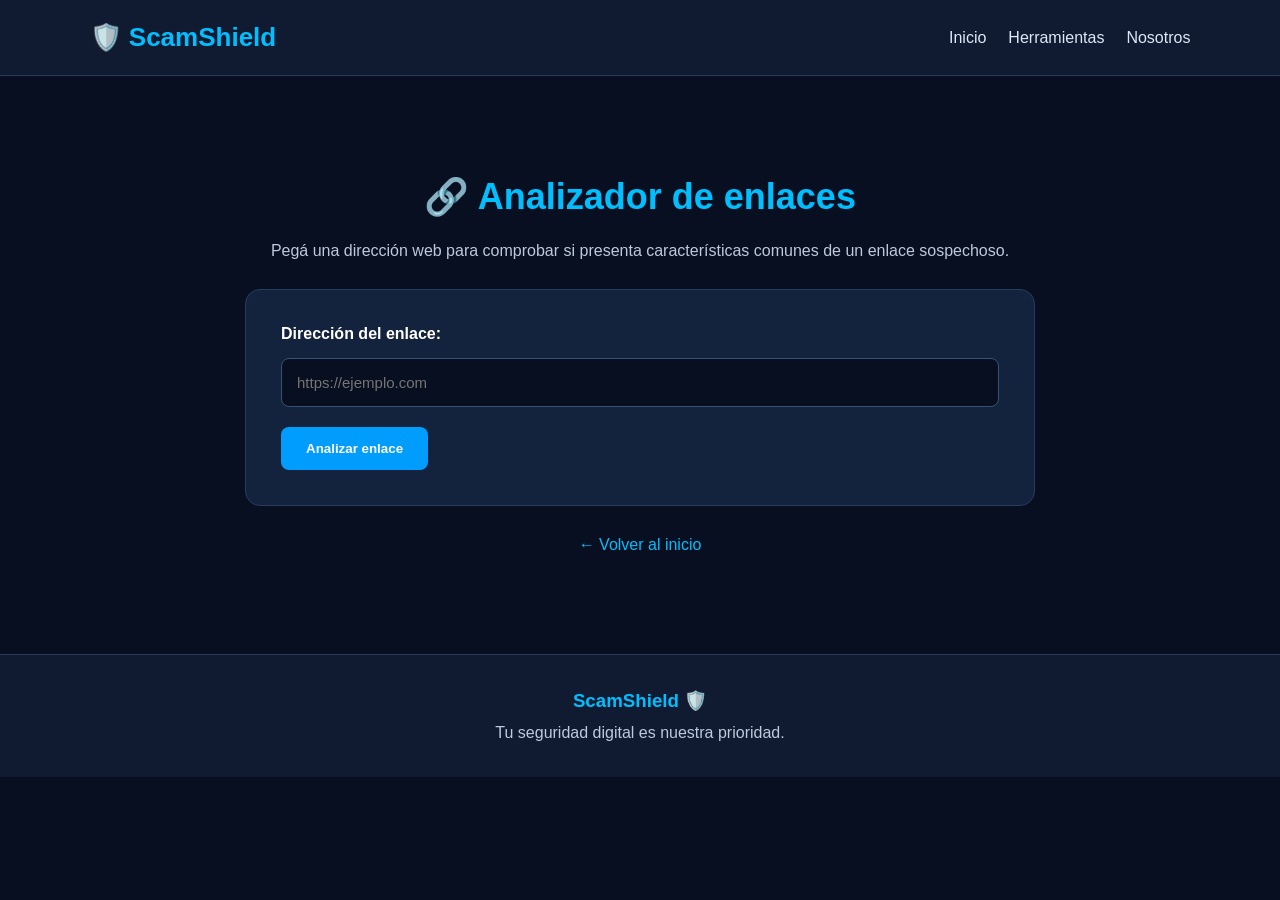
==== enlace.html @ 1ad056f2 "Add files via upload" ====
<!DOCTYPE html>
<html lang="es">
<head>
    <meta charset="UTF-8">
    <meta name="viewport" content="width=device-width, initial-scale=1.0">
    <title>Analizar enlaces - ScamShield</title>
    <link rel="stylesheet" href="styles.css">
</head>
<body>

<header>
    <h2>🛡️ ScamShield</h2>

    <nav>
        <a href="index.html">Inicio</a>
        <a href="index.html#herramientas">Herramientas</a>
        <a href="index.html#nosotros">Nosotros</a>
    </nav>
</header>

<section class="pagina-herramienta">

    <h1>🔗 Analizador de enlaces</h1>

    <p>
        Pegá una dirección web para comprobar si presenta
        características comunes de un enlace sospechoso.
    </p>

    <div class="formulario">

        <label for="enlace">Dirección del enlace:</label>

        <input
            type="text"
            id="enlace"
            placeholder="https://ejemplo.com"
        >

        <button id="analizarEnlace">Analizar enlace</button>

    </div>

    <a href="index.html" class="volver">← Volver al inicio</a>

</section>

<footer>
    <h3>ScamShield 🛡️</h3>
    <p>Tu seguridad digital es nuestra prioridad.</p>
</footer>

<script src="app.js"></script>

</body>
</html>
---- styles.css ----
/* =================================
   CONFIGURACIÓN GENERAL
================================= */

* {
    margin: 0;
    padding: 0;
    box-sizing: border-box;
}

html {
    scroll-behavior: smooth;
}

body {
    font-family: Arial, sans-serif;
    background: #080f20;
    color: white;
}

section {
    scroll-margin-top: 80px;
}

/* =================================
   ENCABEZADO
================================= */

header {
    background: #101b32;
    padding: 22px 7%;
    display: flex;
    justify-content: space-between;
    align-items: center;
    border-bottom: 1px solid #263c5c;
}

header h2 {
    color: #00bfff;
    font-size: 26px;
}

nav {
    display: flex;
    flex-wrap: wrap;
    gap: 22px;
}

nav a {
    color: #dce8f8;
    text-decoration: none;
    transition: 0.3s;
}

nav a:hover {
    color: #00bfff;
}

/* =================================
   PRESENTACIÓN PRINCIPAL
================================= */

.inicio {
    text-align: center;
    padding: 110px 20px;
    background: linear-gradient(135deg, #142b50, #080f20);
}

.etiqueta {
    display: inline-block;
    color: #00bfff;
    font-size: 12px;
    font-weight: bold;
    letter-spacing: 2px;
    margin-bottom: 22px;
}

.inicio h1 {
    font-size: 48px;
    margin-bottom: 20px;
}

.inicio p {
    color: #bdc9dc;
    font-size: 18px;
    line-height: 1.6;
    margin-bottom: 30px;
}

.boton {
    display: inline-block;
    background: #009dff;
    color: white;
    padding: 15px 30px;
    border-radius: 8px;
    text-decoration: none;
    font-weight: bold;
    transition: 0.3s;
}

.boton:hover {
    background: #007acc;
    transform: scale(1.05);
}

/* =================================
   HERRAMIENTAS
================================= */

#herramientas {
    padding: 75px 7%;
    text-align: center;
}

#herramientas h2,
#tecnologias h2,
#nosotros h2 {
    font-size: 32px;
    margin-bottom: 18px;
}

.subtitulo {
    color: #bdc9dc;
    margin-bottom: 40px;
    line-height: 1.6;
}

.contenedor {
    display: grid;
    grid-template-columns: repeat(4, 1fr);
    gap: 25px;
}

.tarjeta {
    background: #14233d;
    padding: 35px 22px;
    border-radius: 14px;
    border: 1px solid #263c5c;
    transition: 0.3s;
}

.tarjeta:hover {
    transform: translateY(-8px);
    border-color: #00bfff;
    box-shadow: 0 8px 25px #001b35;
}

.icono {
    font-size: 35px;
    margin-bottom: 18px;
}

.tarjeta h3 {
    margin-bottom: 18px;
    color: #00bfff;
    font-size: 20px;
}

.tarjeta p {
    color: #bdc9dc;
    margin-bottom: 25px;
    line-height: 1.5;
}

.tarjeta a {
    display: inline-block;
    background: #007acc;
    color: white;
    padding: 11px 18px;
    border-radius: 7px;
    text-decoration: none;
    transition: 0.3s;
}

.tarjeta a:hover {
    background: #009dff;
}

/* =================================
   TECNOLOGÍAS UTILIZADAS
================================= */

#tecnologias {
    padding: 75px 7%;
    text-align: center;
    background: #101b32;
}

.tecnologias-contenedor {
    display: grid;
    grid-template-columns: repeat(3, 1fr);
    gap: 22px;
}

.tecnologia {
    background: #14233d;
    border: 1px solid #263c5c;
    border-radius: 14px;
    padding: 30px 22px;
    transition: 0.3s;
}

.tecnologia:hover {
    transform: translateY(-6px);
    border-color: #00bfff;
}

.tecnologia-icono {
    font-size: 36px;
    margin-bottom: 18px;
}

.tecnologia h3 {
    color: #00bfff;
    margin-bottom: 15px;
    font-size: 20px;
}

.tecnologia p {
    color: #bdc9dc;
    line-height: 1.6;
    font-size: 14px;
}

/* =================================
   SOBRE EL CREADOR
================================= */

#nosotros {
    padding: 85px 7%;
    text-align: center;
}

.perfil {
    max-width: 950px;
    margin: 0 auto;
    display: flex;
    align-items: center;
    gap: 45px;
    text-align: left;
    background: #14233d;
    border: 1px solid #263c5c;
    border-radius: 18px;
    padding: 40px;
}

.perfil-foto {
    flex-shrink: 0;
    width: 240px;
    height: 240px;
    border-radius: 50%;
    overflow: hidden;
    border: 4px solid #00bfff;
    box-shadow: 0 0 25px #003e66;
}

.perfil-foto img {
    width: 100%;
    height: 100%;
    object-fit: cover;
    object-position: center 25%;
}

.perfil-informacion {
    flex: 1;
}

.perfil-etiqueta {
    color: #00bfff;
    font-size: 12px;
    font-weight: bold;
    letter-spacing: 2px;
}

.perfil-informacion h3 {
    font-size: 30px;
    margin-top: 12px;
    margin-bottom: 8px;
}

.perfil-estudio {
    color: #00bfff;
    margin-bottom: 10px;
}

.escuela {
    color: #dce8f8;
    font-weight: bold;
    line-height: 1.5;
}

.linea-perfil {
    width: 65px;
    height: 3px;
    background: #00bfff;
    margin: 22px 0;
    border-radius: 5px;
}

.descripcion-perfil {
    color: #bdc9dc;
    line-height: 1.8;
    font-size: 15px;
}

/* =================================
   PIE DE PÁGINA
================================= */

footer {
    text-align: center;
    padding: 35px 20px;
    background: #101b32;
    border-top: 1px solid #263c5c;
}

footer h3 {
    color: #00bfff;
    margin-bottom: 12px;
}

footer p {
    color: #bdc9dc;
}

.copyright {
    margin-top: 15px;
    font-size: 13px;
    color: #8193ad;
}

/* =================================
   PÁGINAS DE HERRAMIENTAS
================================= */

.pagina-herramienta {
    max-width: 850px;
    margin: 70px auto;
    padding: 30px;
    text-align: center;
}

.pagina-herramienta h1 {
    font-size: 36px;
    color: #00bfff;
    margin-bottom: 20px;
}

.pagina-herramienta p {
    color: #bdc9dc;
    margin-bottom: 25px;
    line-height: 1.6;
}

.formulario {
    background: #14233d;
    padding: 35px;
    border: 1px solid #263c5c;
    border-radius: 15px;
    text-align: left;
}

.formulario label {
    display: block;
    margin-bottom: 15px;
    font-weight: bold;
}

.formulario textarea {
    width: 100%;
    min-height: 180px;
    resize: vertical;
    padding: 15px;
    border-radius: 8px;
    border: 1px solid #385273;
    background: #080f20;
    color: white;
    font-family: Arial, sans-serif;
    font-size: 15px;
}

.formulario input {
    width: 100%;
    padding: 15px;
    border-radius: 8px;
    border: 1px solid #385273;
    background: #080f20;
    color: white;
    font-size: 15px;
    outline: none;
}

.formulario input:focus,
.formulario textarea:focus {
    border-color: #00bfff;
    outline: none;
}

.formulario button {
    margin-top: 20px;
    padding: 14px 25px;
    background: #009dff;
    border: none;
    border-radius: 8px;
    color: white;
    font-weight: bold;
    cursor: pointer;
    transition: 0.3s;
}

.formulario button:hover {
    background: #007acc;
}

.formulario h2,
.formulario h3 {
    margin-bottom: 15px;
}

.formulario #mensajeOriginal {
    overflow-wrap: anywhere;
    white-space: pre-wrap;
}

.volver {
    display: inline-block;
    margin-top: 30px;
    color: #00bfff;
    text-decoration: none;
}

.volver:hover {
    color: white;
}

/* =================================
   LECTOR QR
================================= */

#lectorQR {
    width: 100%;
    max-width: 500px;
    margin: 20px auto;
}

#lectorQR video {
    border-radius: 10px;
}

/* =================================
   ADAPTACIÓN A TABLETS
================================= */

@media (max-width: 900px) {

    .contenedor {
        grid-template-columns: repeat(2, 1fr);
    }

    .tecnologias-contenedor {
        grid-template-columns: repeat(2, 1fr);
    }

    .perfil {
        gap: 30px;
    }

}

/* =================================
   ADAPTACIÓN A CELULARES
================================= */

@media (max-width: 600px) {

    header {
        flex-direction: column;
        gap: 20px;
    }

    nav {
        justify-content: center;
        gap: 13px;
    }

    nav a {
        font-size: 13px;
    }

    .inicio {
        padding: 75px 20px;
    }

    .inicio h1 {
        font-size: 32px;
    }

    .inicio p {
        font-size: 15px;
    }

    #herramientas,
    #tecnologias,
    #nosotros {
        padding: 55px 20px;
    }

    #herramientas h2,
    #tecnologias h2,
    #nosotros h2 {
        font-size: 27px;
    }

    .contenedor,
    .tecnologias-contenedor {
        grid-template-columns: 1fr;
    }

    .perfil {
        flex-direction: column;
        text-align: center;
        padding: 28px 20px;
    }

    .perfil-foto {
        width: 190px;
        height: 190px;
    }

    .linea-perfil {
        margin: 20px auto;
    }

    .perfil-informacion h3 {
        font-size: 26px;
    }

    .pagina-herramienta {
        margin: 35px auto;
        padding: 20px;
    }

    .pagina-herramienta h1 {
        font-size: 29px;
    }

    .formulario {
        padding: 20px;
    }

}


/* =================================
   DISEÑO DEL ANALIZADOR QR
================================= */

.qr-opciones {
    display: grid;
    grid-template-columns: repeat(2, minmax(0, 1fr));
    gap: 25px;
    width: 100%;
    max-width: 950px;
    margin: 35px auto;
}

.qr-opcion {
    background: #101b32;
    border: 1px solid #243957;
    border-radius: 18px;
    padding: 30px 22px;
    text-align: center;
    min-width: 0;
}

.qr-opcion h2 {
    color: #ffffff;
    margin: 12px 0;
}

.qr-opcion p {
    color: #b9c7dc;
    line-height: 1.6;
}

.qr-icono {
    font-size: 45px;
    margin-bottom: 15px;
}

.qr-opcion input[type="file"] {
    display: block;
    width: 100%;
    max-width: 100%;
    margin: 22px auto 10px;
    color: #ffffff;
}

.qr-estado {
    margin-top: 15px;
    font-size: 14px;
    overflow-wrap: anywhere;
}

.qr-advertencia {
    max-width: 950px;
    margin: 25px auto;
    padding: 15px;
    background: #14233d;
    border-left: 4px solid #00bfff;
    border-radius: 8px;
    color: #ffffff;
}

#lectorQR {
    width: 100%;
    max-width: 400px;
    margin: 20px auto;
    overflow: hidden;
}

#lectorQR video {
    max-width: 100%;
    border-radius: 10px;
}

.qr-opcion button {
    margin: 8px 4px;
    max-width: 100%;
}

/* Adaptación para celulares */

@media (max-width: 700px) {

    .qr-opciones {
        grid-template-columns: 1fr;
        gap: 18px;
        margin: 25px auto;
    }

    .qr-opcion {
        padding: 24px 16px;
    }

    .pagina-herramienta {
        padding: 20px 15px;
    }

    .qr-advertencia {
        margin: 20px 0;
    }

    #lectorQR {
        max-width: 100%;
    }

}
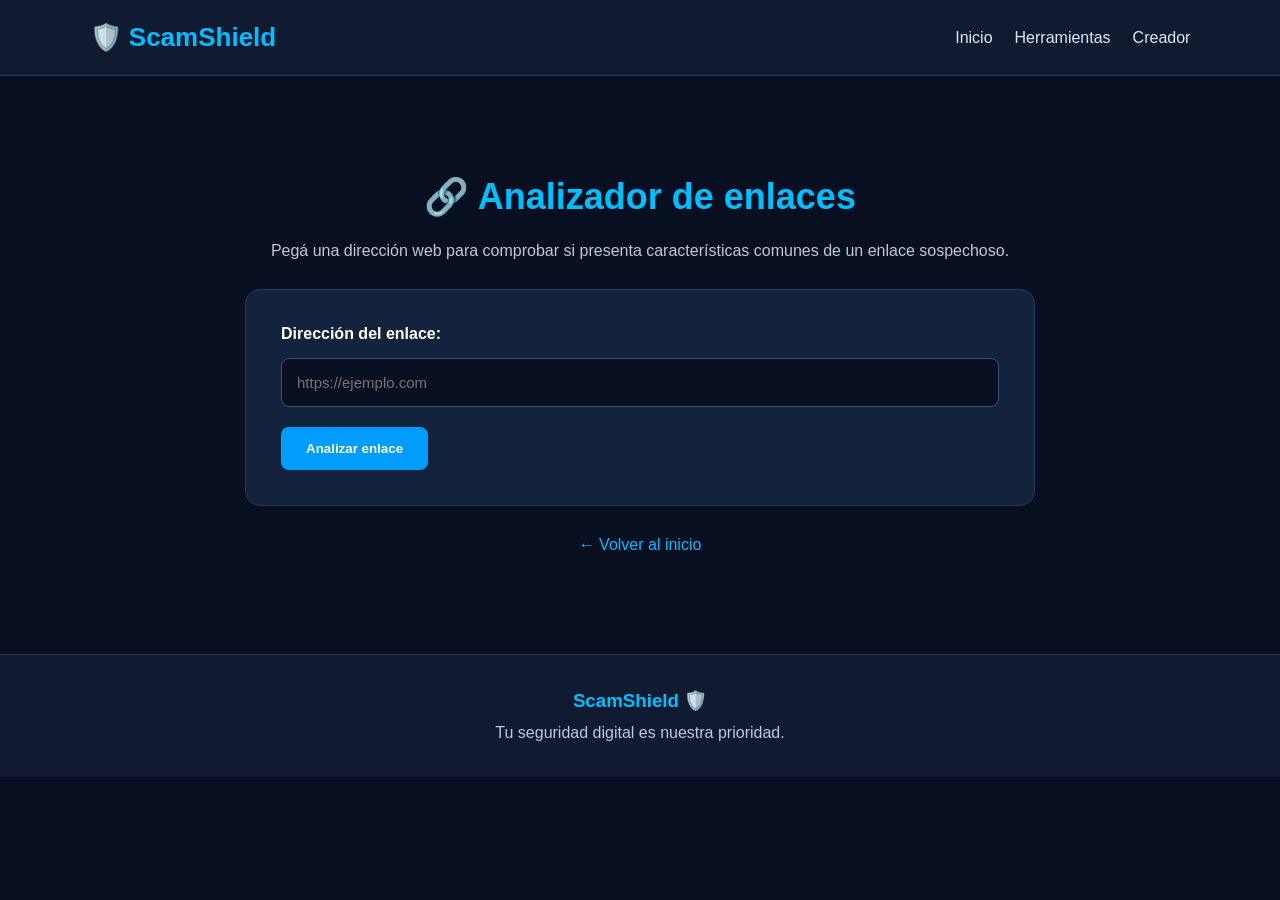
==== commit da009bf7: "Add files via upload" ====
--- a/enlace.html
+++ b/enlace.html
@@ -15,7 +15,7 @@
     <nav>
         <a href="index.html">Inicio</a>
         <a href="index.html#herramientas">Herramientas</a>
-        <a href="index.html#nosotros">Nosotros</a>
+        <a href="index.html#nosotros">Creador</a>
     </nav>
 </header>
 
--- a/styles.css
+++ b/styles.css
@@ -658,3 +658,78 @@
     }
 
 }
+
+
+/* ACCESO QR EN EL INICIO */
+
+.acceso-qr {
+    display: flex;
+    align-items: center;
+    justify-content: space-between;
+    gap: 25px;
+    max-width: 1100px;
+    margin: 25px auto;
+    padding: 25px;
+    background: #101b32;
+    border: 1px solid #243957;
+    border-radius: 16px;
+}
+
+.acceso-qr-texto {
+    flex: 1;
+}
+
+.acceso-qr-texto h3 {
+    color: #00bfff;
+    font-size: 22px;
+    margin-bottom: 10px;
+}
+
+.acceso-qr-texto p {
+    color: #c5d2e5;
+    line-height: 1.6;
+}
+
+.acceso-qr-imagen {
+    display: flex;
+    flex-direction: column;
+    align-items: center;
+    gap: 10px;
+    background: white;
+    padding: 12px;
+    border-radius: 12px;
+}
+
+.acceso-qr-imagen img {
+    display: block;
+    width: 150px;
+    height: 150px;
+    max-width: 100%;
+}
+
+.acceso-qr-imagen span {
+    color: #101b32;
+    font-size: 12px;
+    font-weight: bold;
+    text-align: center;
+}
+
+/* ADAPTACIÓN PARA CELULARES */
+
+@media (max-width: 700px) {
+    .acceso-qr {
+        flex-direction: column;
+        text-align: center;
+        margin: 20px 15px;
+        padding: 20px;
+    }
+
+    .acceso-qr-texto h3 {
+        font-size: 19px;
+    }
+
+    .acceso-qr-imagen img {
+        width: 160px;
+        height: 160px;
+    }
+}
